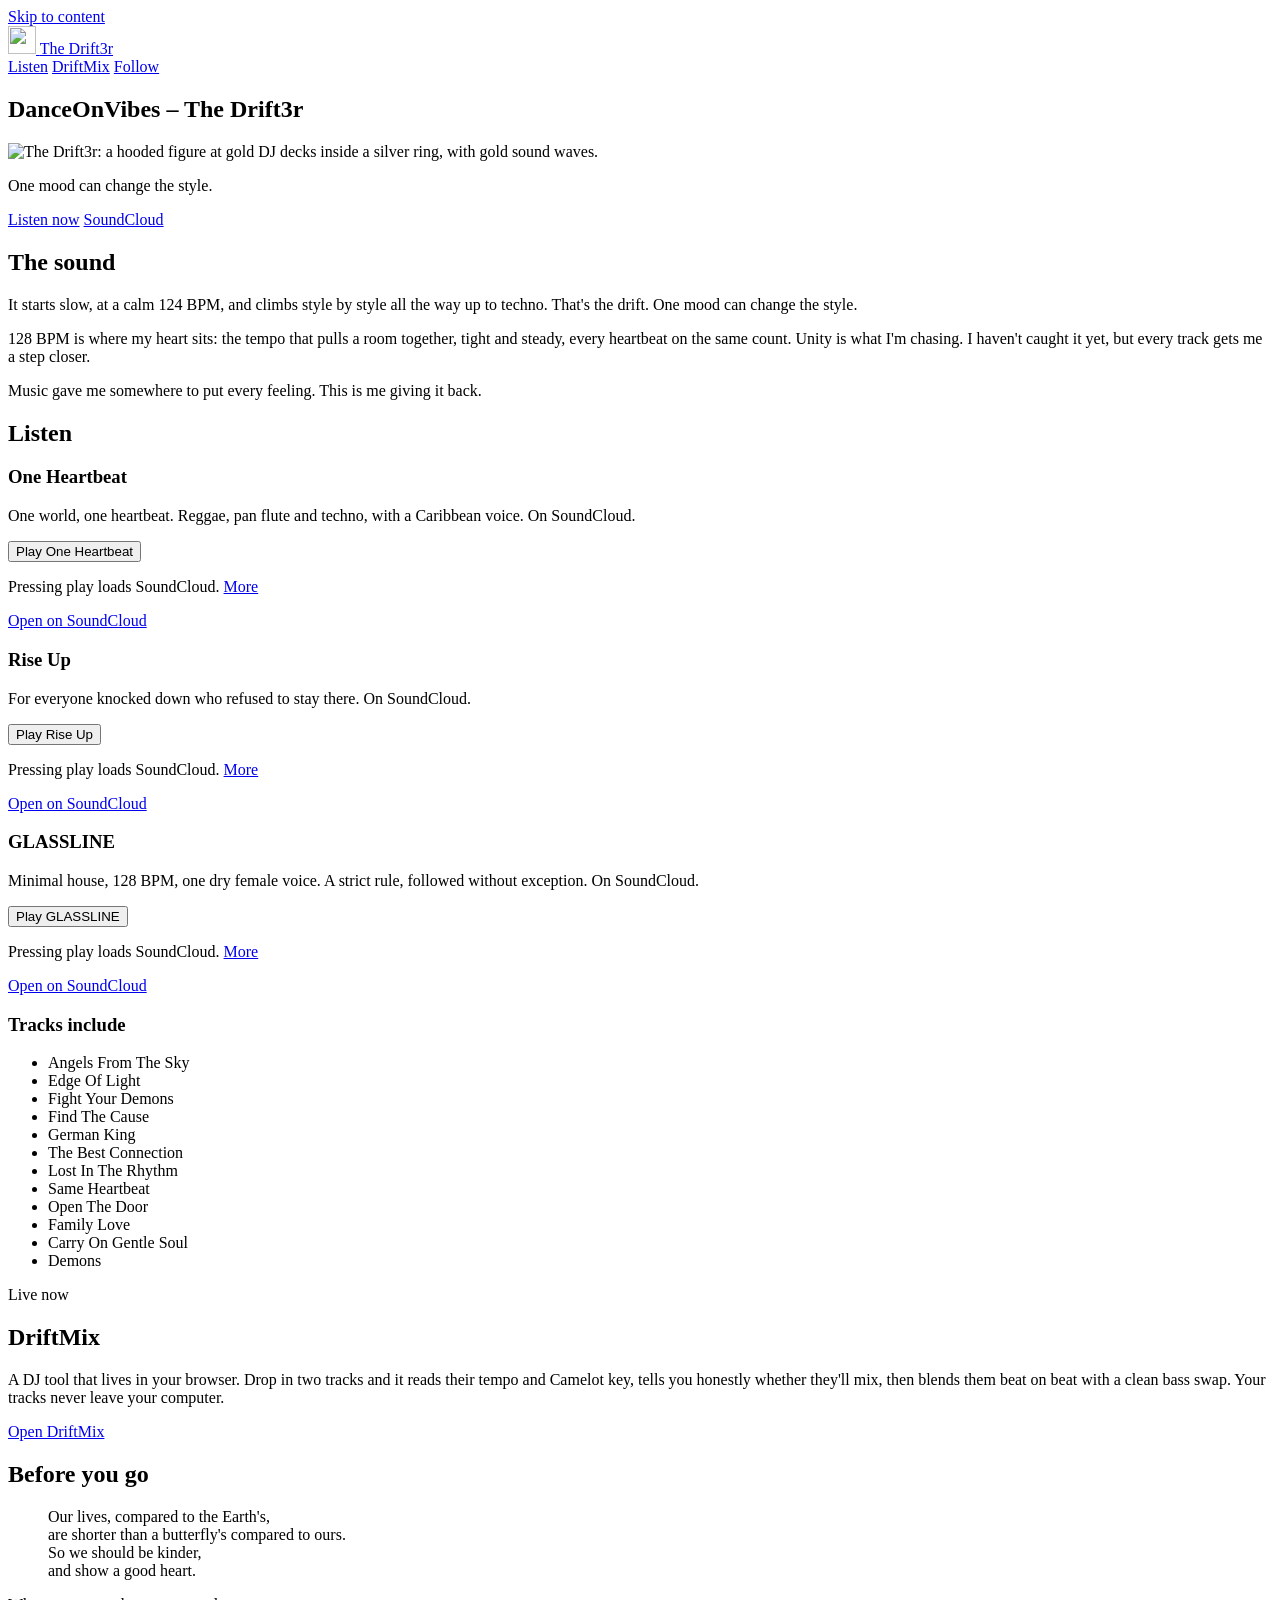
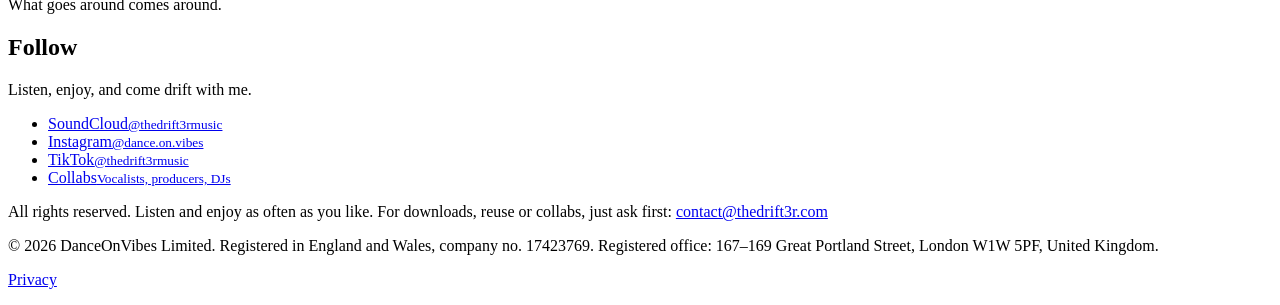
==== public/index.html @ 07abcc1f "Tracks include: Carry On Gentle Soul and Demons Co-Authored-By: Claude Opus 5.5 <noreply@anthropic.c" ====
<!doctype html>
<html lang="en-GB">
<head>
  <meta charset="utf-8">
  <meta name="viewport" content="width=device-width, initial-scale=1">
  <title>The Drift3r · Melodic House &amp; Techno · Creator of DriftMix</title>
  <meta name="description" content="DanceOnVibes – The Drift3r. Music to listen to and enjoy, from a calm 124 BPM all the way up to techno. Home of DriftMix, the DJ tool that lives in your browser.">
  <link rel="canonical" href="https://thedrift3r.com/">
  <meta name="theme-color" content="#050403">

  <!-- How the link looks when shared on WhatsApp, Instagram, etc. -->
  <meta property="og:type" content="website">
  <meta property="og:site_name" content="The Drift3r">
  <meta property="og:title" content="DanceOnVibes – The Drift3r">
  <meta property="og:description" content="Music to listen to and enjoy, from a calm 124 BPM all the way up to techno.">
  <meta property="og:url" content="https://thedrift3r.com/">
  <meta property="og:image" content="https://thedrift3r.com/images/share.jpg">
  <meta property="og:image:width" content="1200">
  <meta property="og:image:height" content="630">
  <meta name="twitter:card" content="summary_large_image">

  <link rel="icon" href="/images/icon-32.png" sizes="32x32" type="image/png">
  <link rel="apple-touch-icon" href="/images/icon-180.png">
  <link rel="stylesheet" href="/css/styles.css">

  <!-- For Google: who The Drift3r is, the genres, the albums and where to follow.
       (Data only: browsers don't run it.) -->
  <script type="application/ld+json">
  {
    "@context": "https://schema.org",
    "@type": "MusicGroup",
    "name": "The Drift3r",
    "alternateName": "DanceOnVibes – The Drift3r",
    "url": "https://thedrift3r.com/",
    "image": "https://thedrift3r.com/images/share.jpg",
    "logo": "https://thedrift3r.com/images/icon-512.png",
    "description": "Music to listen to and enjoy, from a calm 124 BPM all the way up to techno.",
    "genre": ["House", "Minimal house", "Progressive house", "Melodic techno", "Techno"],
    "album": [
      { "@type": "MusicAlbum", "name": "One Heartbeat", "url": "https://soundcloud.com/thedrift3rmusic/sets/one-heartbeat" },
      { "@type": "MusicAlbum", "name": "Rise Up", "url": "https://soundcloud.com/thedrift3rmusic/sets/rise-up" },
      { "@type": "MusicAlbum", "name": "GLASSLINE", "url": "https://soundcloud.com/thedrift3rmusic/sets/glassline" }
    ],
    "sameAs": [
      "https://soundcloud.com/thedrift3rmusic",
      "https://www.instagram.com/dance.on.vibes/",
      "https://www.tiktok.com/@thedrift3rmusic"
    ]
  }
  </script>
  <script src="/js/main.js" defer></script>
</head>
<body>
  <a class="skip" href="#main">Skip to content</a>

  <header class="topbar">
    <a class="brand" href="/" aria-label="The Drift3r, home">
      <img src="/images/icon-32.png" width="28" height="28" alt="">
      <span>The Drift3r</span>
    </a>
    <nav aria-label="Main">
      <a href="#listen">Listen</a>
      <a href="#driftmix">DriftMix</a>
      <a href="#follow">Follow</a>
    </nav>
  </header>

  <main id="main">

    <!-- 1. HERO: the hooded figure. The name is drawn into the picture,
         so the real heading below is hidden visually but read by Google and screen readers. -->
    <section class="hero">
      <h1 class="visually-hidden">DanceOnVibes – The Drift3r</h1>
      <img class="hero-img" src="/images/hero-1200.webp" width="1200" height="1200"
           alt="The Drift3r: a hooded figure at gold DJ decks inside a silver ring, with gold sound waves.">
      <p class="hero-line">One mood can change the style.</p>
      <div class="hero-actions">
        <a class="btn btn-gold" href="#listen">Listen now</a>
        <a class="btn btn-ghost" href="https://soundcloud.com/thedrift3rmusic" rel="noopener" target="_blank">SoundCloud</a>
      </div>
    </section>

    <!-- 2. THE SOUND: Adalbert's own words -->
    <section class="sound wrap" aria-labelledby="sound-title">
      <h2 id="sound-title" class="eyebrow">The sound</h2>
      <p class="big-quote">
        It starts slow, at a calm 124&nbsp;BPM, and climbs style by style all the way up to techno.
        That's the drift. One mood can change the style.
      </p>
      <p class="lead">
        128&nbsp;BPM is where my heart sits: the tempo that pulls a room together, tight and steady,
        every heartbeat on the same count. Unity is what I'm chasing. I haven't caught it yet,
        but every track gets me a step closer.
      </p>
      <p class="lead">
        Music gave me somewhere to put every feeling. This is me giving it back.
      </p>
    </section>

    <!-- 3. LISTEN: players load only when someone presses play (no cookies before that) -->
    <section id="listen" class="listen" aria-labelledby="listen-title">
      <div class="note-banner" role="img" aria-label="A silver music note between gold sound waves."></div>
      <div class="wrap">
        <h2 id="listen-title" class="section-title">Listen</h2>
        <div class="players">

          <article class="player">
            <h3>One Heartbeat</h3>
            <p class="player-sub">One world, one heartbeat. Reggae, pan flute and techno, with a Caribbean voice. On SoundCloud.</p>
            <div class="embed embed-audio has-cover cover-one-heartbeat" data-embed="soundcloud"
                 data-src="https://w.soundcloud.com/player/?url=https%3A//soundcloud.com/thedrift3rmusic/sets/one-heartbeat&amp;color=%23d4a64a&amp;auto_play=true&amp;hide_related=true&amp;show_comments=false&amp;visual=false"
                 data-title="One Heartbeat on SoundCloud">
              <button class="play" type="button">
                <span class="play-icon" aria-hidden="true"></span>
                <span class="visually-hidden">Play One Heartbeat</span>
              </button>
            </div>
            <p class="embed-note">Pressing play loads SoundCloud. <a href="/privacy">More</a></p>
            <a class="out" href="https://soundcloud.com/thedrift3rmusic/sets/one-heartbeat" rel="noopener" target="_blank">Open on SoundCloud</a>
          </article>

          <article class="player">
            <h3>Rise Up</h3>
            <p class="player-sub">For everyone knocked down who refused to stay there. On SoundCloud.</p>
            <div class="embed embed-audio has-cover cover-rise-up" data-embed="soundcloud"
                 data-src="https://w.soundcloud.com/player/?url=https%3A//soundcloud.com/thedrift3rmusic/sets/rise-up&amp;color=%23d4a64a&amp;auto_play=true&amp;hide_related=true&amp;show_comments=false&amp;visual=false"
                 data-title="Rise Up on SoundCloud">
              <button class="play" type="button">
                <span class="play-icon" aria-hidden="true"></span>
                <span class="visually-hidden">Play Rise Up</span>
              </button>
            </div>
            <p class="embed-note">Pressing play loads SoundCloud. <a href="/privacy">More</a></p>
            <a class="out" href="https://soundcloud.com/thedrift3rmusic/sets/rise-up" rel="noopener" target="_blank">Open on SoundCloud</a>
          </article>

          <article class="player">
            <h3>GLASSLINE</h3>
            <p class="player-sub">Minimal house, 128&nbsp;BPM, one dry female voice. A strict rule, followed without exception. On SoundCloud.</p>
            <div class="embed embed-audio has-cover cover-glassline" data-embed="soundcloud"
                 data-src="https://w.soundcloud.com/player/?url=https%3A//soundcloud.com/thedrift3rmusic/sets/glassline&amp;color=%23d4a64a&amp;auto_play=true&amp;hide_related=true&amp;show_comments=false&amp;visual=false"
                 data-title="GLASSLINE on SoundCloud">
              <button class="play" type="button">
                <span class="play-icon" aria-hidden="true"></span>
                <span class="visually-hidden">Play GLASSLINE</span>
              </button>
            </div>
            <p class="embed-note">Pressing play loads SoundCloud. <a href="/privacy">More</a></p>
            <a class="out" href="https://soundcloud.com/thedrift3rmusic/sets/glassline" rel="noopener" target="_blank">Open on SoundCloud</a>
          </article>

        </div>
        <h3 class="tracks-title">Tracks include</h3>
      <ul class="chips">
        <li>Angels From The Sky</li>
        <li>Edge Of Light</li>
        <li>Fight Your Demons</li>
        <li>Find The Cause</li>
        <li>German King</li>
        <li>The Best Connection</li>
        <li>Lost In The Rhythm</li>
        <li>Same Heartbeat</li>
        <li>Open The Door</li>
        <li>Family Love</li>
        <li>Carry On Gentle Soul</li>
        <li>Demons</li>
        </ul>
      </div>
    </section>

    <!-- 4. DRIFTMIX: live at driftmix.app -->
    <section id="driftmix" class="driftmix" aria-labelledby="driftmix-title">
      <div class="wrap">
        <p class="eyebrow">Live now</p>
        <h2 id="driftmix-title" class="section-title">DriftMix</h2>
        <p class="lead">
          A DJ tool that lives in your browser. Drop in two tracks and it reads their tempo and
          Camelot key, tells you honestly whether they'll mix, then blends them beat on beat with a clean
          bass swap. Your tracks never leave your computer.
        </p>
        <p class="driftmix-actions">
          <a class="btn btn-gold" href="https://driftmix.app" rel="noopener" target="_blank">Open DriftMix</a>
        </p>
      </div>
    </section>

    <!-- 5. BEFORE YOU GO: the message people leave with (from his lyrics) -->
    <section class="message wrap" aria-labelledby="message-title">
      <h2 id="message-title" class="eyebrow">Before you go</h2>
      <blockquote class="big-quote">
        <p>Our lives, compared to the Earth's,<br>
        are shorter than a butterfly's compared to ours.<br>
        So we should be kinder,<br>
        and show a good heart.</p>
      </blockquote>
      <p class="motto">What goes around comes around.</p>
    </section>

    <!-- 6. FOLLOW -->
    <section id="follow" class="follow wrap" aria-labelledby="follow-title">
      <h2 id="follow-title" class="section-title">Follow</h2>
      <p class="muted">Listen, enjoy, and come drift with me.</p>
      <ul class="follow-links">
        <li><a href="https://soundcloud.com/thedrift3rmusic" rel="noopener" target="_blank"><span>SoundCloud</span><small>@thedrift3rmusic</small></a></li>
        <li><a href="https://www.instagram.com/dance.on.vibes/" rel="noopener" target="_blank"><span>Instagram</span><small>@dance.on.vibes</small></a></li>
        <li><a href="https://www.tiktok.com/@thedrift3rmusic" rel="noopener" target="_blank"><span>TikTok</span><small>@thedrift3rmusic</small></a></li>
        <li><a href="mailto:contact@thedrift3r.com?subject=Collab"><span>Collabs</span><small>Vocalists, producers, DJs</small></a></li>
      </ul>
    </section>

  </main>

  <!-- 7. FOOTER: details a UK limited company's website must show -->
  <footer class="footer">
    <div class="wrap">
      <p class="rights">All rights reserved. Listen and enjoy as often as you like. For downloads, reuse or collabs, just ask first: <a href="mailto:contact@thedrift3r.com">contact@thedrift3r.com</a></p>
      <p>
        © <span data-year>2026</span> DanceOnVibes Limited. Registered in England and Wales, company no.&nbsp;17423769.
        Registered office: 167–169 Great Portland Street, London W1W 5PF, United Kingdom.
      </p>
      <p><a href="/privacy">Privacy</a></p>
    </div>
  </footer>
</body>
</html>
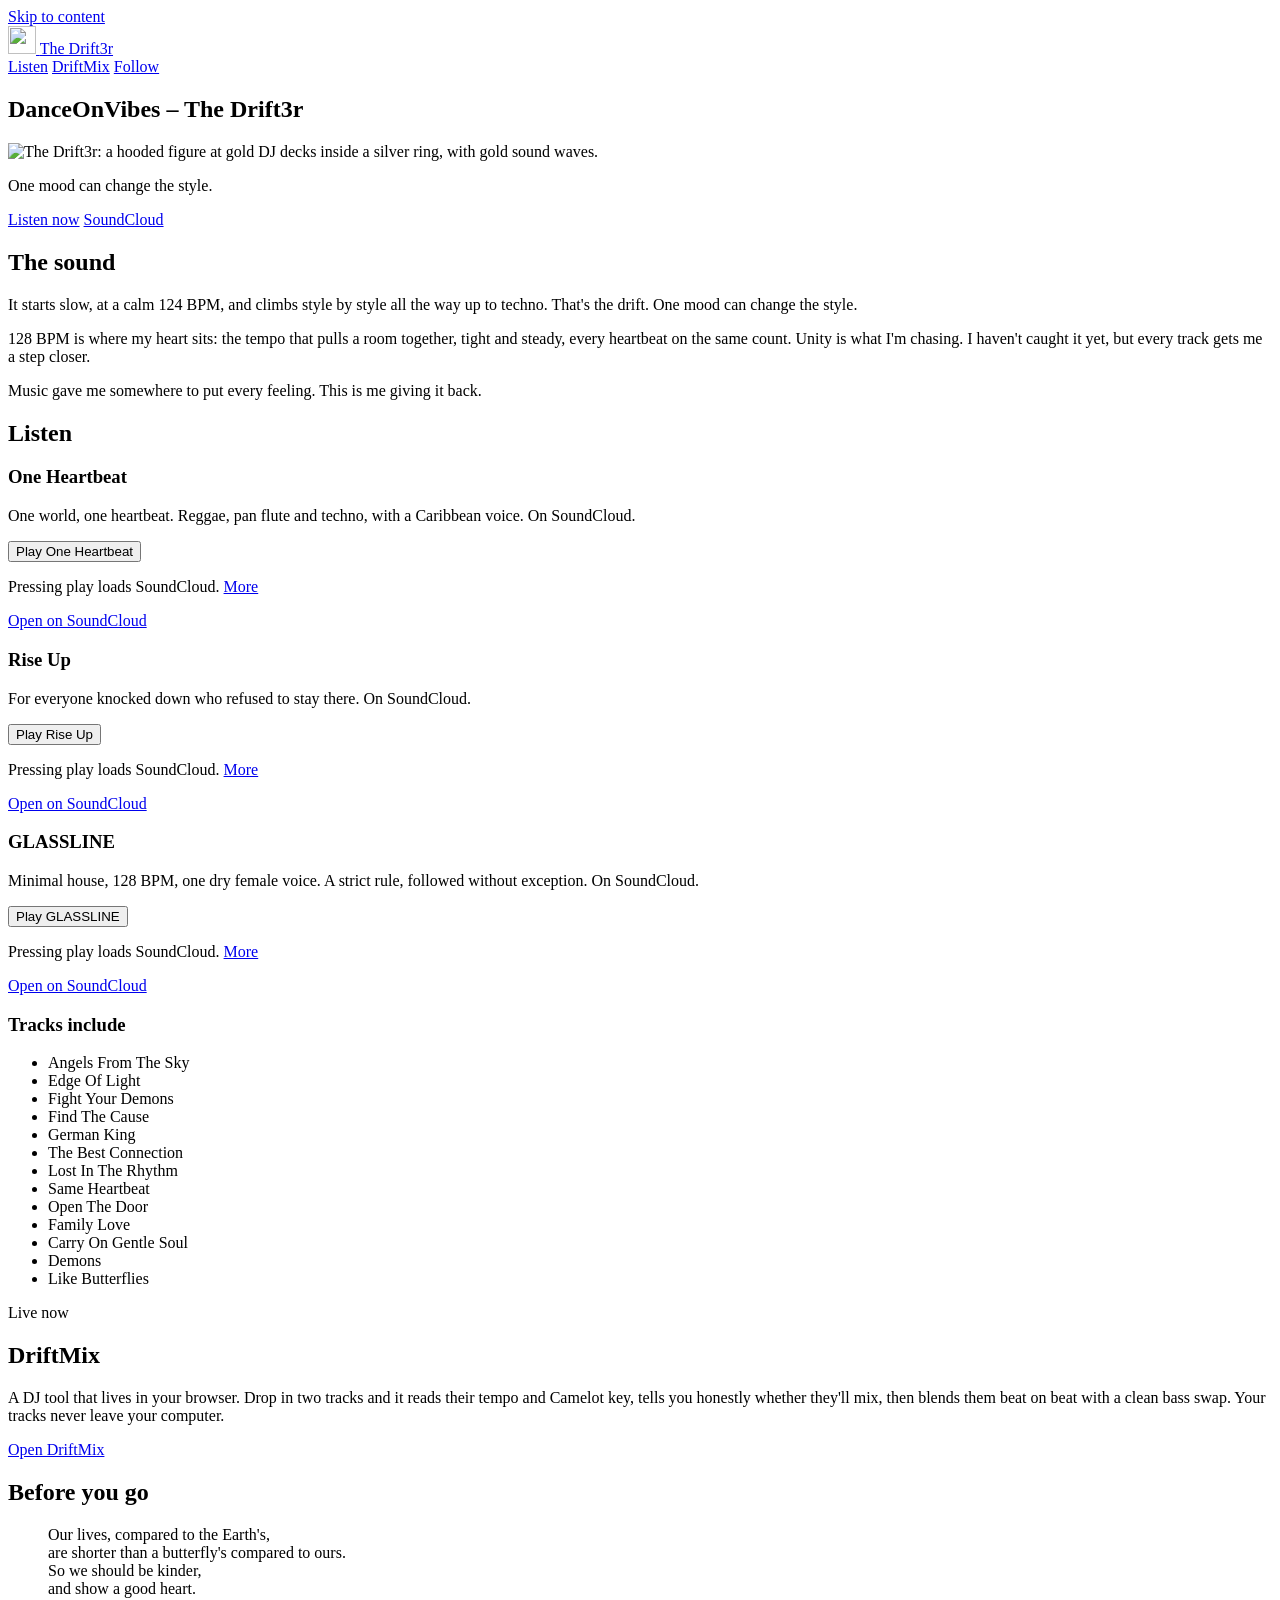
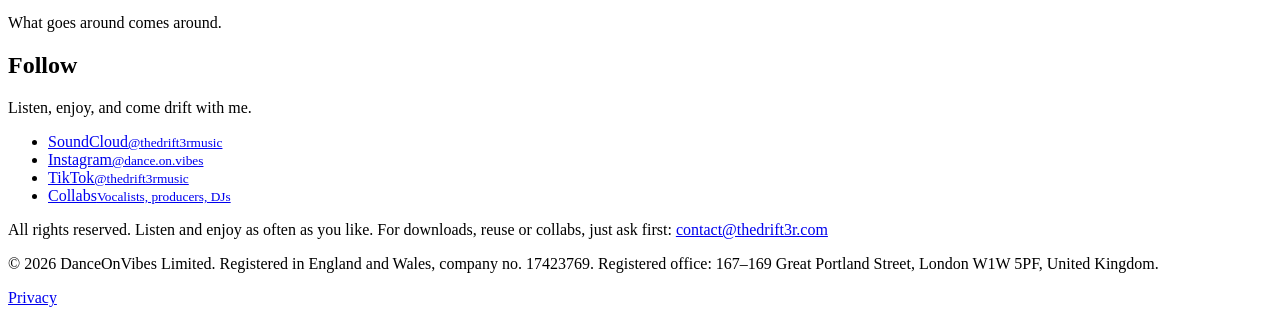
==== commit 90c3fe0f: "Tracks include: Like Butterflies Co-Authored-By: Claude Opus 5.5 <noreply@anthropic.com> Claude-Sess" ====
--- a/public/index.html
+++ b/public/index.html
@@ -164,6 +164,7 @@
         <li>Family Love</li>
         <li>Carry On Gentle Soul</li>
         <li>Demons</li>
+        <li>Like Butterflies</li>
         </ul>
       </div>
     </section>
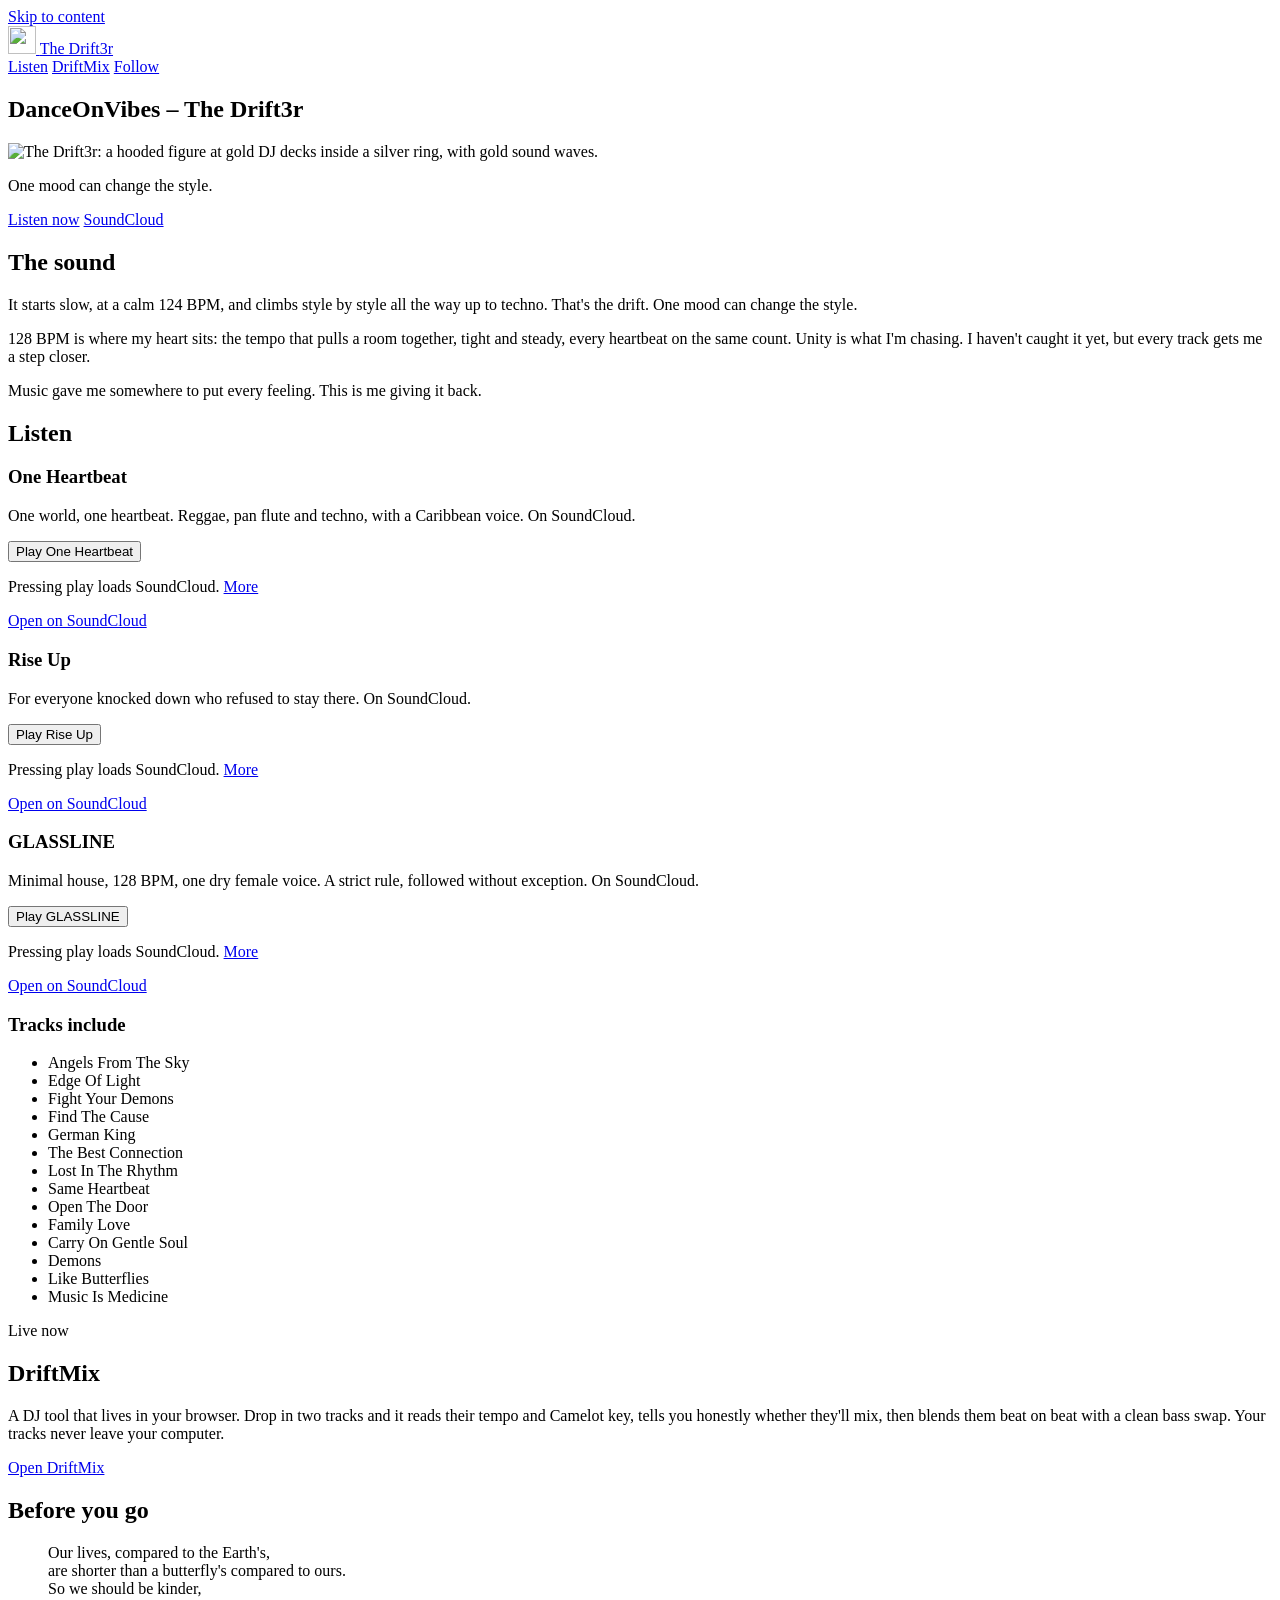
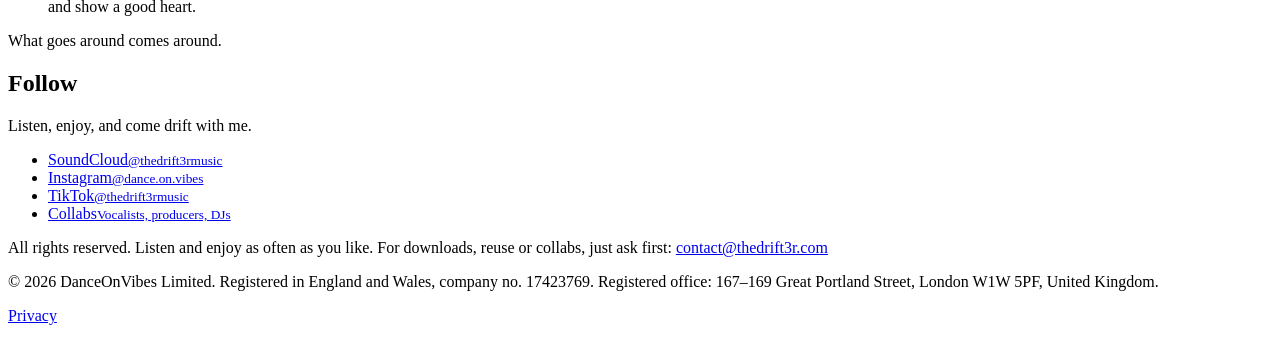
==== commit 8d55fc44: "Tracks include: Music Is Medicine Co-Authored-By: Claude Opus 5.5 <noreply@anthropic.com> Claude-Ses" ====
--- a/public/index.html
+++ b/public/index.html
@@ -165,6 +165,7 @@
         <li>Carry On Gentle Soul</li>
         <li>Demons</li>
         <li>Like Butterflies</li>
+        <li>Music Is Medicine</li>
         </ul>
       </div>
     </section>
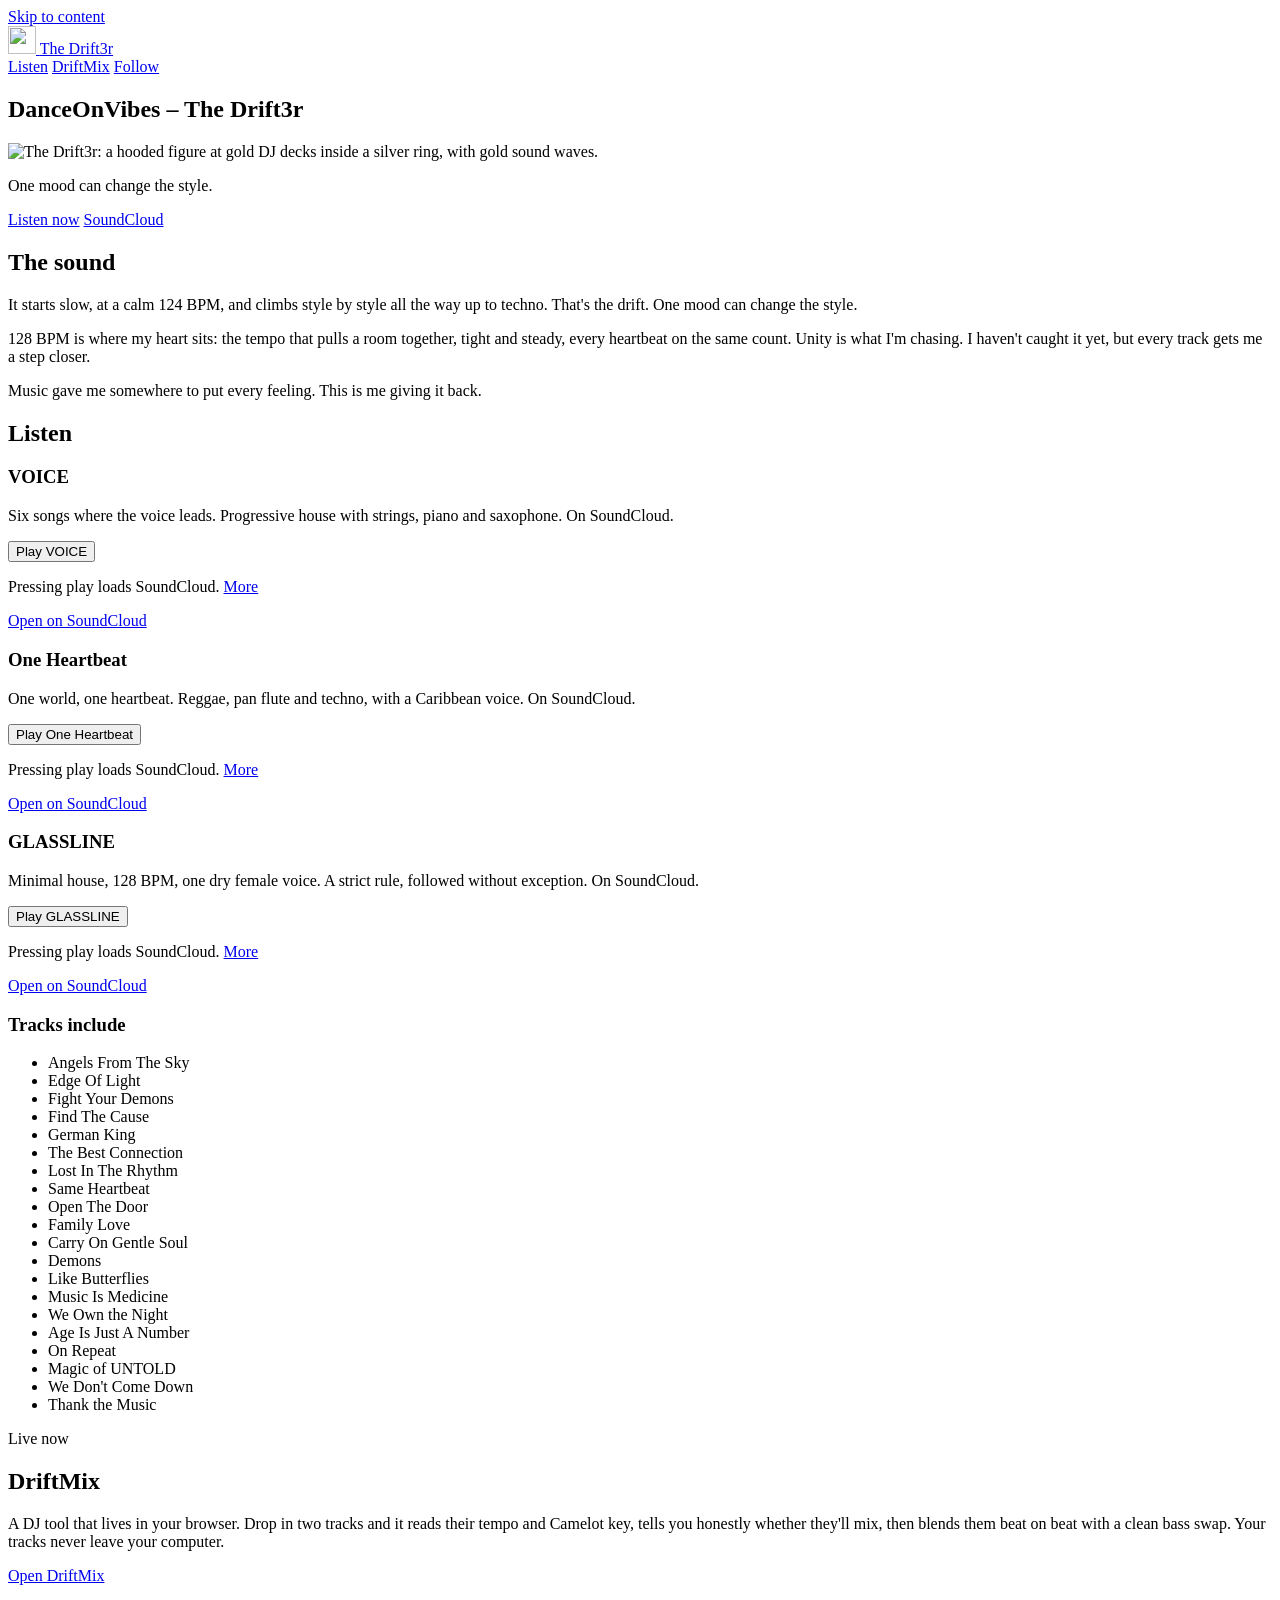
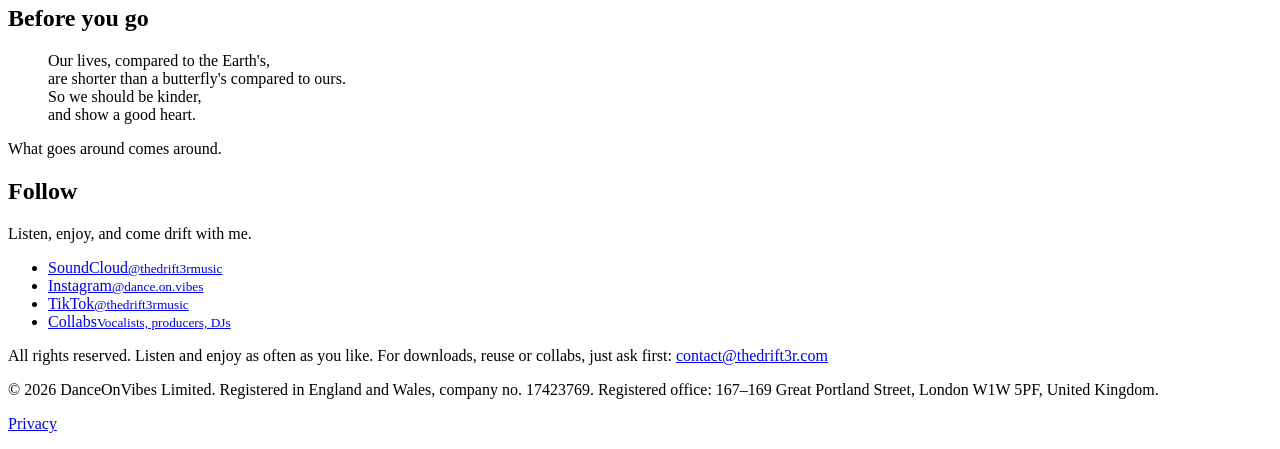
==== commit 32594db6: "VOICE first in Listen; Rise Up player removed VOICE (six tracks) is the first album under Listen, wi" ====
--- a/public/index.html
+++ b/public/index.html
@@ -37,8 +37,8 @@
     "description": "Music to listen to and enjoy, from a calm 124 BPM all the way up to techno.",
     "genre": ["House", "Minimal house", "Progressive house", "Melodic techno", "Techno"],
     "album": [
+      { "@type": "MusicAlbum", "name": "VOICE", "url": "https://soundcloud.com/thedrift3rmusic/sets/voice" },
       { "@type": "MusicAlbum", "name": "One Heartbeat", "url": "https://soundcloud.com/thedrift3rmusic/sets/one-heartbeat" },
-      { "@type": "MusicAlbum", "name": "Rise Up", "url": "https://soundcloud.com/thedrift3rmusic/sets/rise-up" },
       { "@type": "MusicAlbum", "name": "GLASSLINE", "url": "https://soundcloud.com/thedrift3rmusic/sets/glassline" }
     ],
     "sameAs": [
@@ -105,6 +105,21 @@
         <div class="players">
 
           <article class="player">
+            <h3>VOICE</h3>
+            <p class="player-sub">Six songs where the voice leads. Progressive house with strings, piano and saxophone. On SoundCloud.</p>
+            <div class="embed embed-audio has-cover cover-voice" data-embed="soundcloud"
+                 data-src="https://w.soundcloud.com/player/?url=https%3A//soundcloud.com/thedrift3rmusic/sets/voice&amp;color=%23d4a64a&amp;auto_play=true&amp;hide_related=true&amp;show_comments=false&amp;visual=false"
+                 data-title="VOICE on SoundCloud">
+              <button class="play" type="button">
+                <span class="play-icon" aria-hidden="true"></span>
+                <span class="visually-hidden">Play VOICE</span>
+              </button>
+            </div>
+            <p class="embed-note">Pressing play loads SoundCloud. <a href="/privacy">More</a></p>
+            <a class="out" href="https://soundcloud.com/thedrift3rmusic/sets/voice" rel="noopener" target="_blank">Open on SoundCloud</a>
+          </article>
+
+          <article class="player">
             <h3>One Heartbeat</h3>
             <p class="player-sub">One world, one heartbeat. Reggae, pan flute and techno, with a Caribbean voice. On SoundCloud.</p>
             <div class="embed embed-audio has-cover cover-one-heartbeat" data-embed="soundcloud"
@@ -117,21 +132,6 @@
             </div>
             <p class="embed-note">Pressing play loads SoundCloud. <a href="/privacy">More</a></p>
             <a class="out" href="https://soundcloud.com/thedrift3rmusic/sets/one-heartbeat" rel="noopener" target="_blank">Open on SoundCloud</a>
-          </article>
-
-          <article class="player">
-            <h3>Rise Up</h3>
-            <p class="player-sub">For everyone knocked down who refused to stay there. On SoundCloud.</p>
-            <div class="embed embed-audio has-cover cover-rise-up" data-embed="soundcloud"
-                 data-src="https://w.soundcloud.com/player/?url=https%3A//soundcloud.com/thedrift3rmusic/sets/rise-up&amp;color=%23d4a64a&amp;auto_play=true&amp;hide_related=true&amp;show_comments=false&amp;visual=false"
-                 data-title="Rise Up on SoundCloud">
-              <button class="play" type="button">
-                <span class="play-icon" aria-hidden="true"></span>
-                <span class="visually-hidden">Play Rise Up</span>
-              </button>
-            </div>
-            <p class="embed-note">Pressing play loads SoundCloud. <a href="/privacy">More</a></p>
-            <a class="out" href="https://soundcloud.com/thedrift3rmusic/sets/rise-up" rel="noopener" target="_blank">Open on SoundCloud</a>
           </article>
 
           <article class="player">
@@ -166,6 +166,12 @@
         <li>Demons</li>
         <li>Like Butterflies</li>
         <li>Music Is Medicine</li>
+        <li>We Own the Night</li>
+        <li>Age Is Just A Number</li>
+        <li>On Repeat</li>
+        <li>Magic of UNTOLD</li>
+        <li>We Don't Come Down</li>
+        <li>Thank the Music</li>
         </ul>
       </div>
     </section>
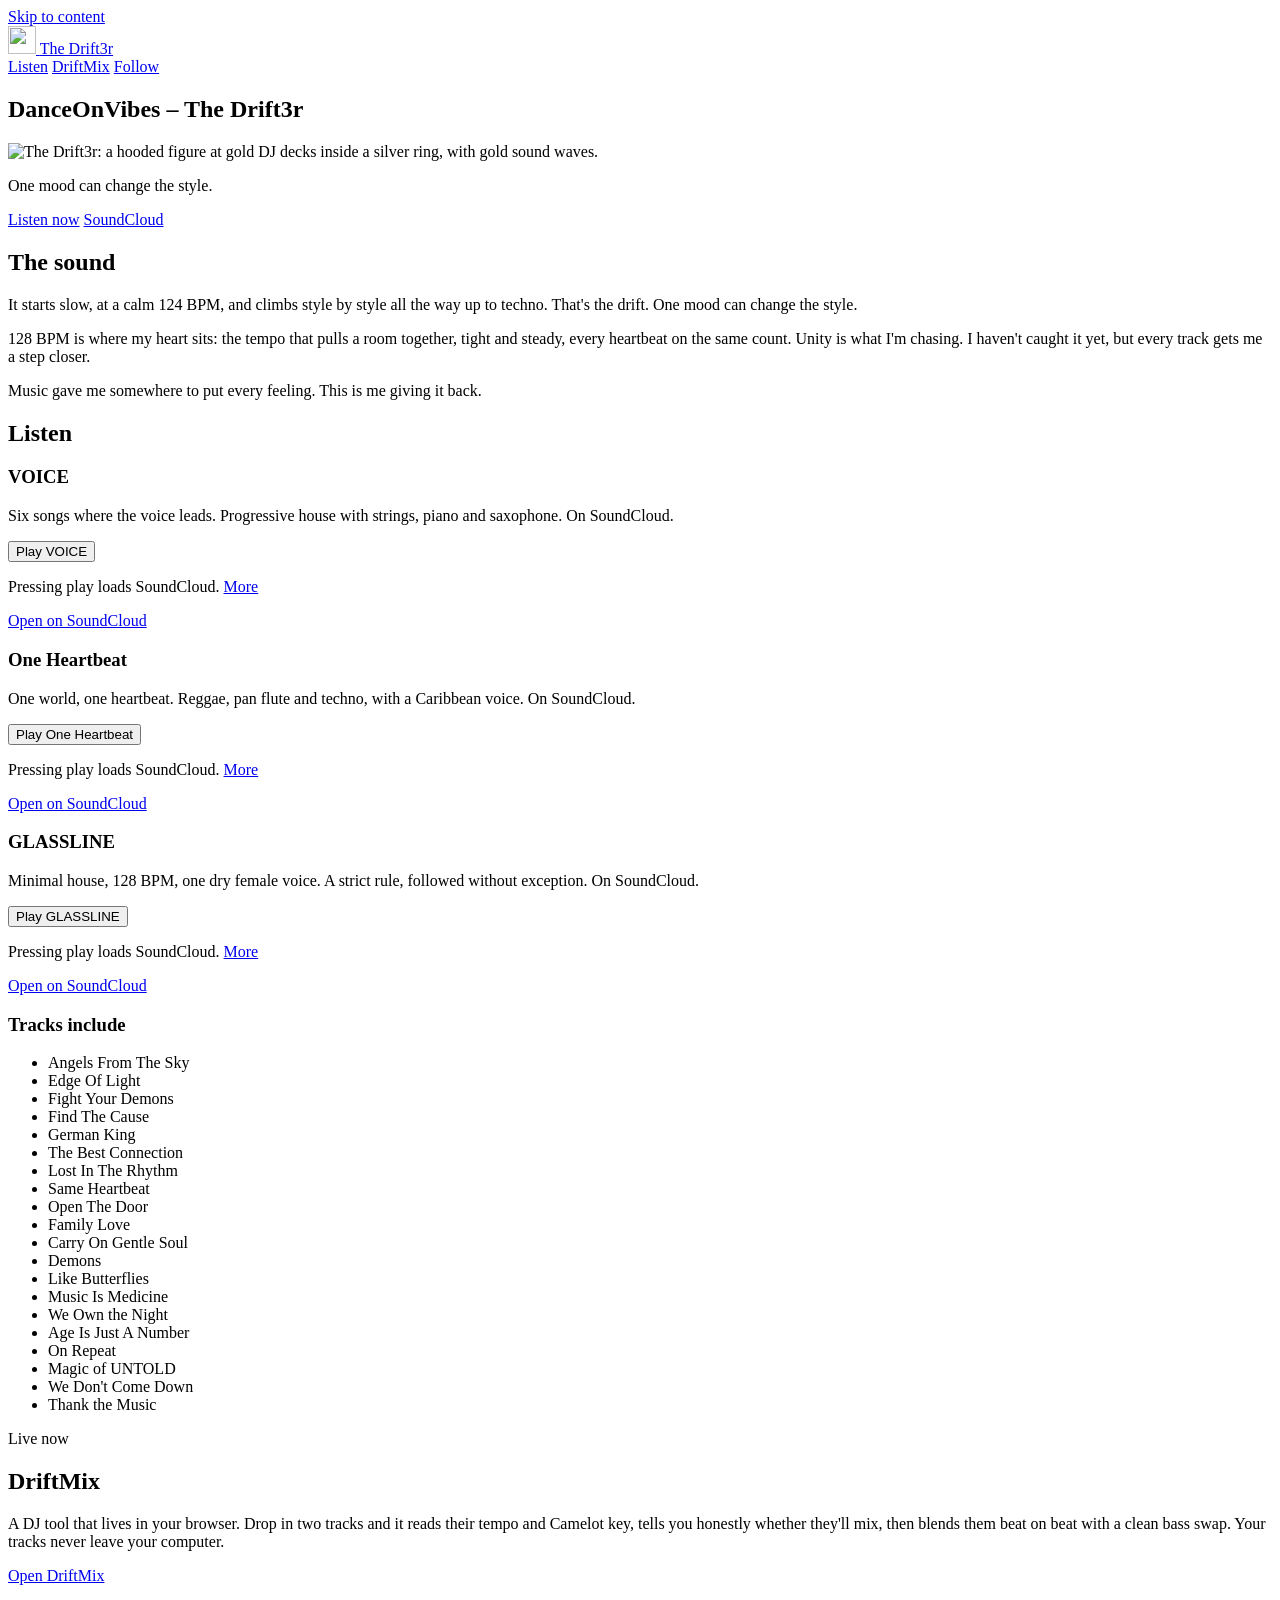
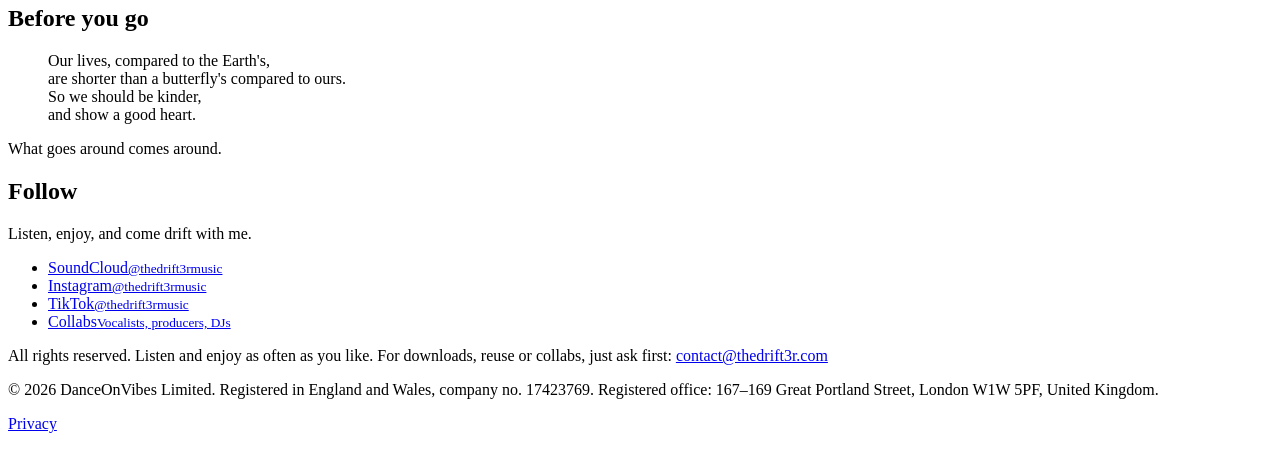
==== commit a9cf3737: "Instagram: point to @thedrift3rmusic (renamed from @dance.on.vibes) Co-Authored-By: Claude Opus 5.5 " ====
--- a/public/index.html
+++ b/public/index.html
@@ -43,7 +43,7 @@
     ],
     "sameAs": [
       "https://soundcloud.com/thedrift3rmusic",
-      "https://www.instagram.com/dance.on.vibes/",
+      "https://www.instagram.com/thedrift3rmusic/",
       "https://www.tiktok.com/@thedrift3rmusic"
     ]
   }
@@ -210,7 +210,7 @@
       <p class="muted">Listen, enjoy, and come drift with me.</p>
       <ul class="follow-links">
         <li><a href="https://soundcloud.com/thedrift3rmusic" rel="noopener" target="_blank"><span>SoundCloud</span><small>@thedrift3rmusic</small></a></li>
-        <li><a href="https://www.instagram.com/dance.on.vibes/" rel="noopener" target="_blank"><span>Instagram</span><small>@dance.on.vibes</small></a></li>
+        <li><a href="https://www.instagram.com/thedrift3rmusic/" rel="noopener" target="_blank"><span>Instagram</span><small>@thedrift3rmusic</small></a></li>
         <li><a href="https://www.tiktok.com/@thedrift3rmusic" rel="noopener" target="_blank"><span>TikTok</span><small>@thedrift3rmusic</small></a></li>
         <li><a href="mailto:contact@thedrift3r.com?subject=Collab"><span>Collabs</span><small>Vocalists, producers, DJs</small></a></li>
       </ul>
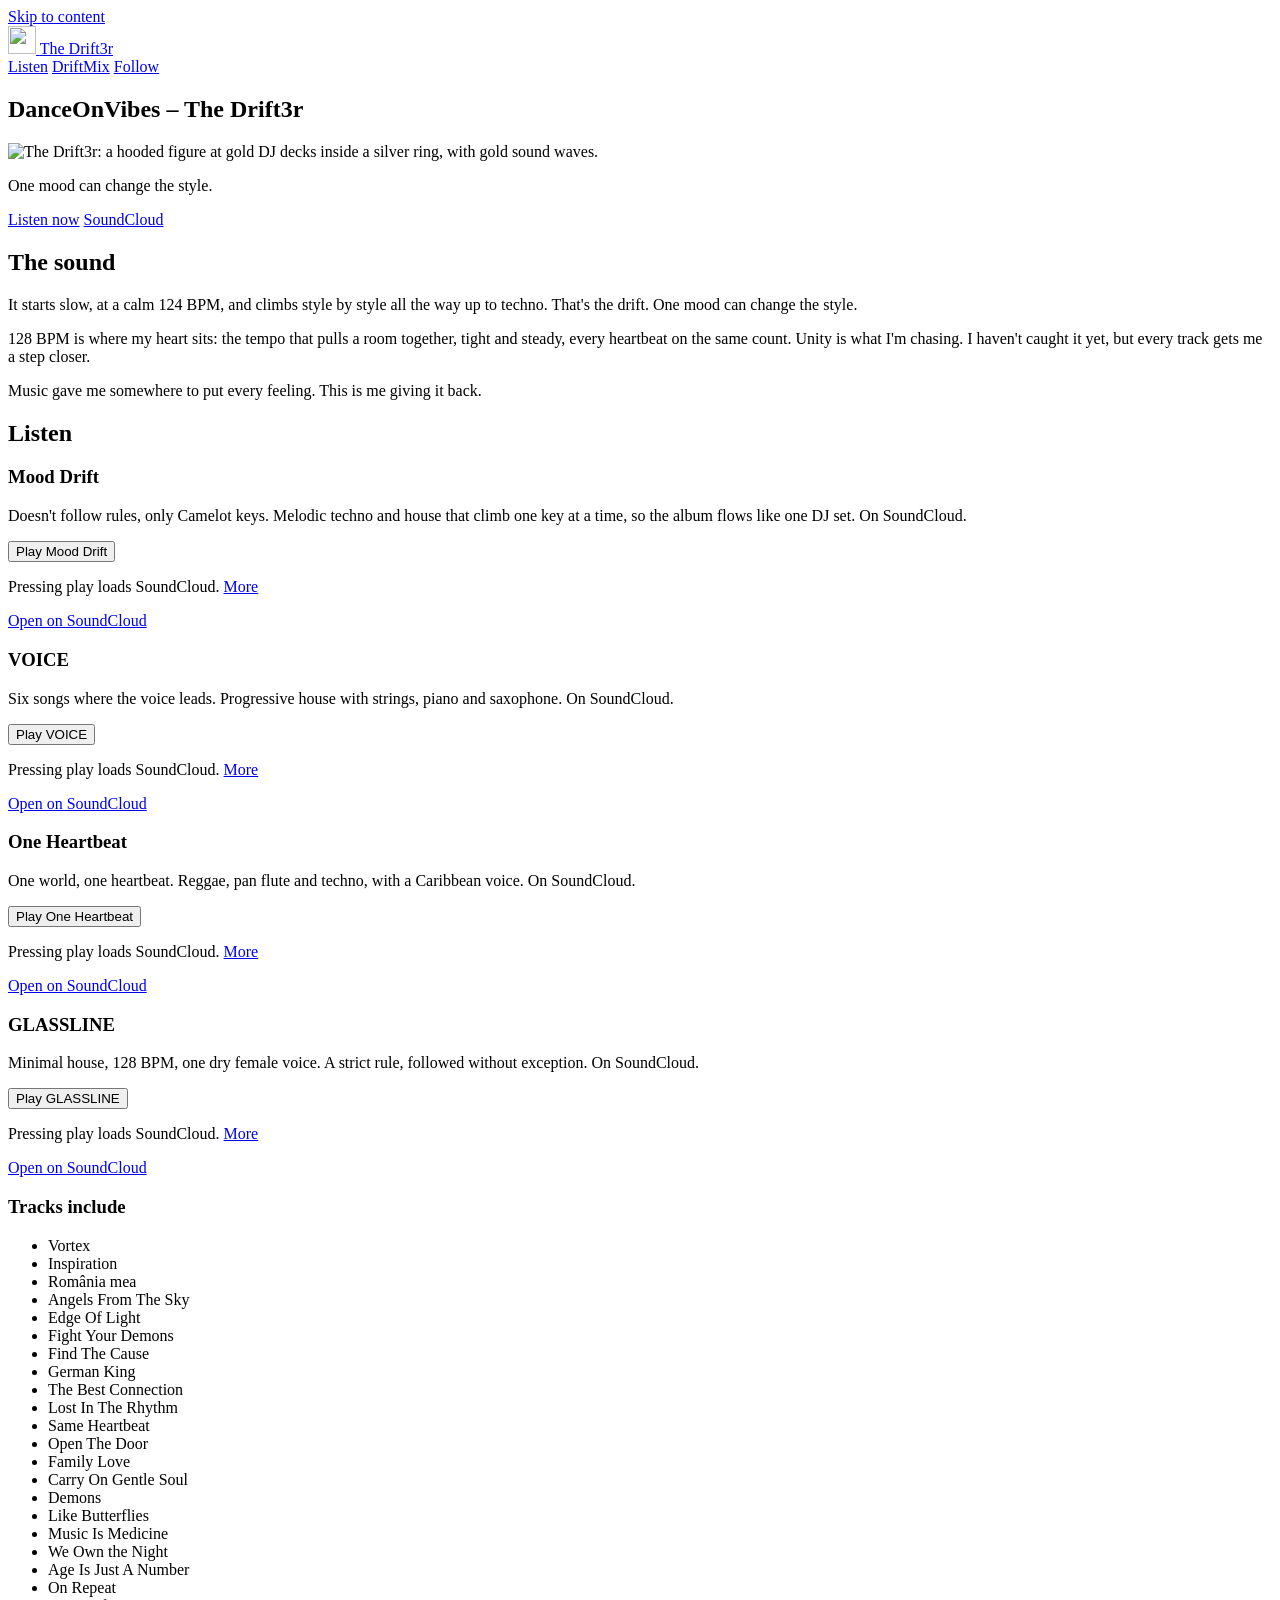
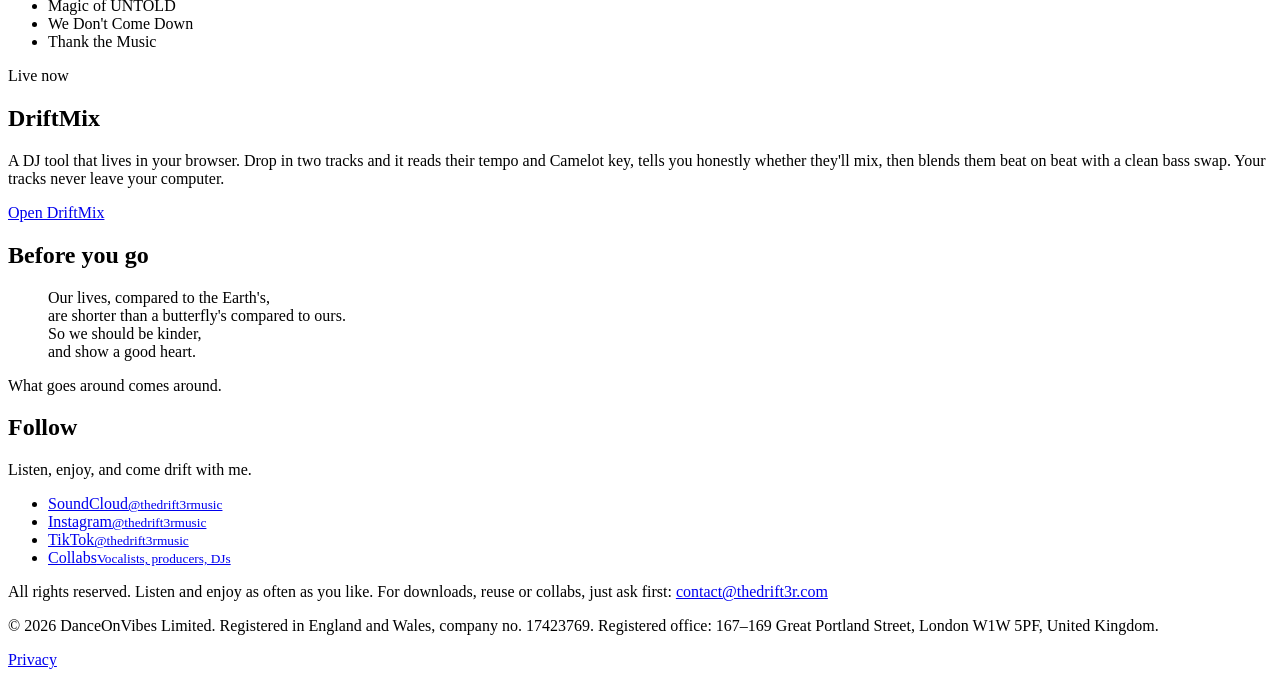
==== commit 4675a25a: "Add Mood Drift as the first album on the Listen section Co-Authored-By: Claude Opus 5.5 <noreply@ant" ====
--- a/public/index.html
+++ b/public/index.html
@@ -37,6 +37,7 @@
     "description": "Music to listen to and enjoy, from a calm 124 BPM all the way up to techno.",
     "genre": ["House", "Minimal house", "Progressive house", "Melodic techno", "Techno"],
     "album": [
+      { "@type": "MusicAlbum", "name": "Mood Drift", "url": "https://soundcloud.com/thedrift3rmusic/sets/mood-drift" },
       { "@type": "MusicAlbum", "name": "VOICE", "url": "https://soundcloud.com/thedrift3rmusic/sets/voice" },
       { "@type": "MusicAlbum", "name": "One Heartbeat", "url": "https://soundcloud.com/thedrift3rmusic/sets/one-heartbeat" },
       { "@type": "MusicAlbum", "name": "GLASSLINE", "url": "https://soundcloud.com/thedrift3rmusic/sets/glassline" }
@@ -105,6 +106,21 @@
         <div class="players">
 
           <article class="player">
+            <h3>Mood Drift</h3>
+            <p class="player-sub">Doesn't follow rules, only Camelot keys. Melodic techno and house that climb one key at a time, so the album flows like one DJ set. On SoundCloud.</p>
+            <div class="embed embed-audio has-cover cover-mood-drift" data-embed="soundcloud"
+                 data-src="https://w.soundcloud.com/player/?url=https%3A//soundcloud.com/thedrift3rmusic/sets/mood-drift&amp;color=%23d4a64a&amp;auto_play=true&amp;hide_related=true&amp;show_comments=false&amp;visual=false"
+                 data-title="Mood Drift on SoundCloud">
+              <button class="play" type="button">
+                <span class="play-icon" aria-hidden="true"></span>
+                <span class="visually-hidden">Play Mood Drift</span>
+              </button>
+            </div>
+            <p class="embed-note">Pressing play loads SoundCloud. <a href="/privacy">More</a></p>
+            <a class="out" href="https://soundcloud.com/thedrift3rmusic/sets/mood-drift" rel="noopener" target="_blank">Open on SoundCloud</a>
+          </article>
+
+          <article class="player">
             <h3>VOICE</h3>
             <p class="player-sub">Six songs where the voice leads. Progressive house with strings, piano and saxophone. On SoundCloud.</p>
             <div class="embed embed-audio has-cover cover-voice" data-embed="soundcloud"
@@ -152,6 +168,9 @@
         </div>
         <h3 class="tracks-title">Tracks include</h3>
       <ul class="chips">
+        <li>Vortex</li>
+        <li>Inspiration</li>
+        <li>România mea</li>
         <li>Angels From The Sky</li>
         <li>Edge Of Light</li>
         <li>Fight Your Demons</li>
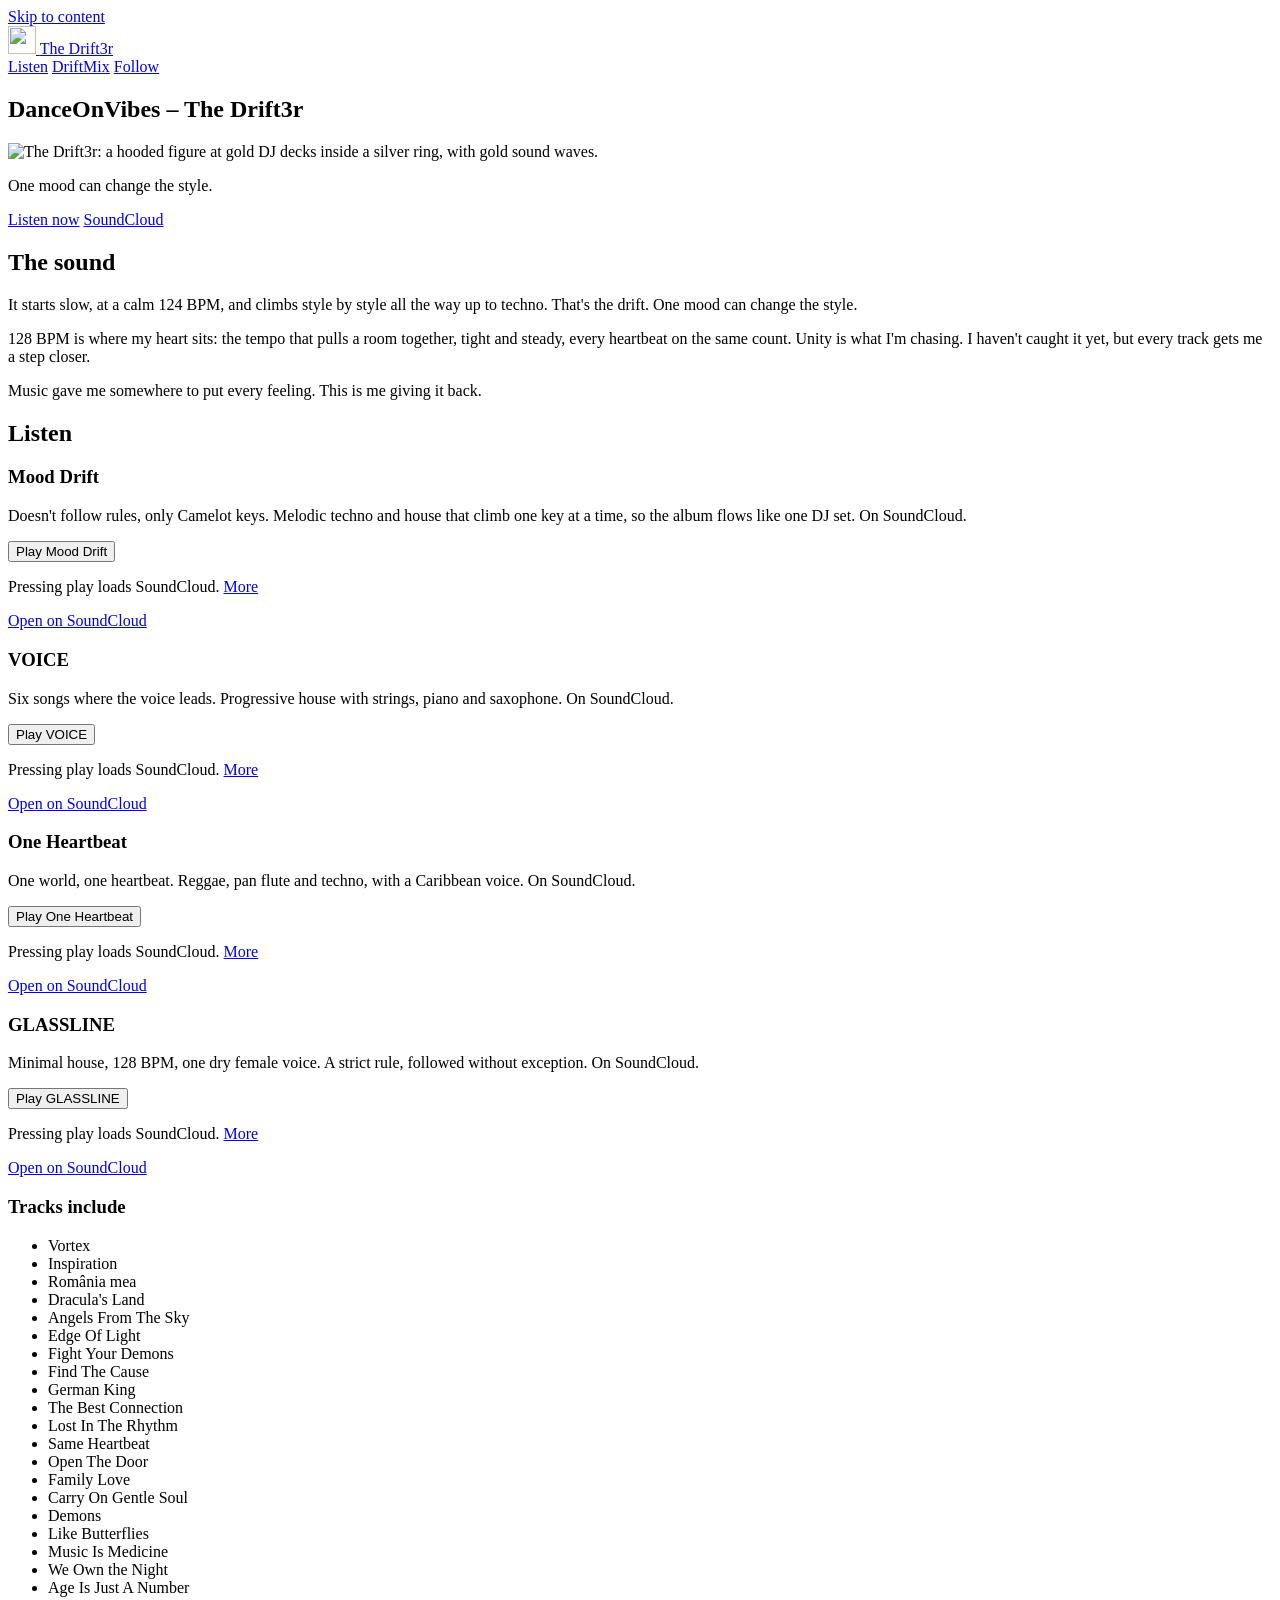
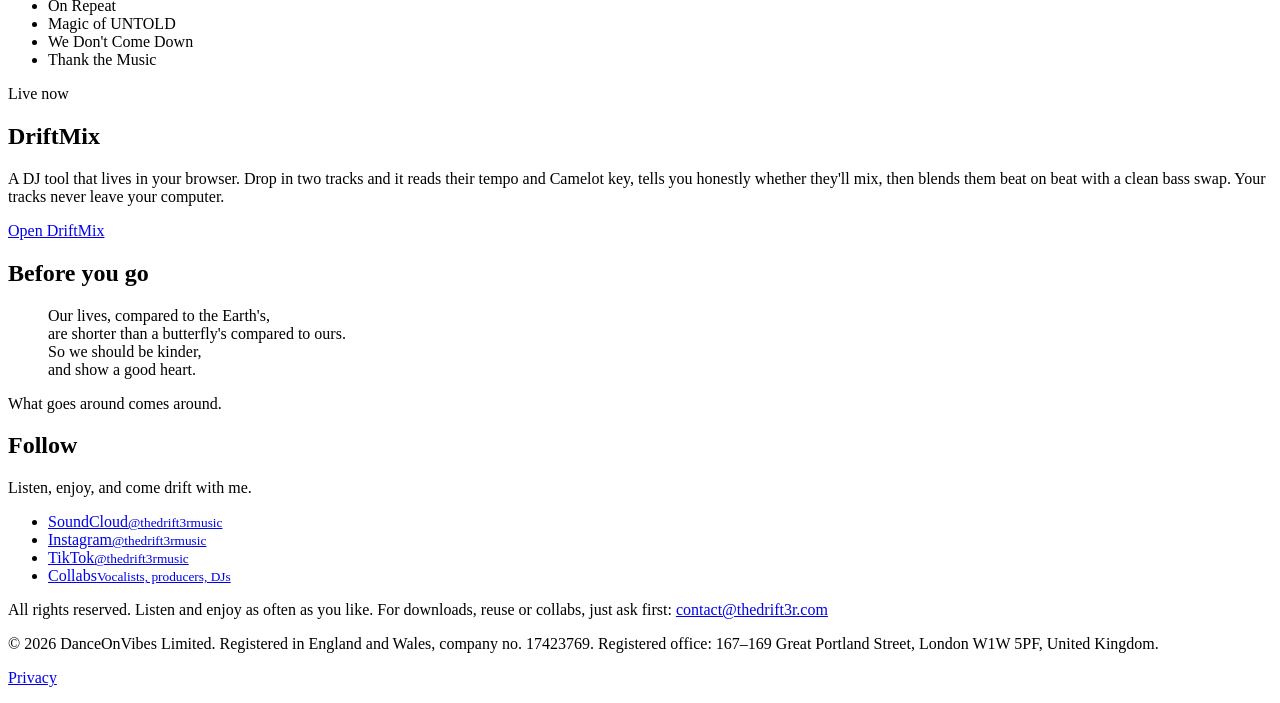
==== commit 59d9ad7a: "Mood Drift: track 5 is Dracula's Land (8A) on the album card Co-Authored-By: Claude Opus 5.5 <norepl" ====
--- a/public/index.html
+++ b/public/index.html
@@ -171,6 +171,7 @@
         <li>Vortex</li>
         <li>Inspiration</li>
         <li>România mea</li>
+        <li>Dracula's Land</li>
         <li>Angels From The Sky</li>
         <li>Edge Of Light</li>
         <li>Fight Your Demons</li>
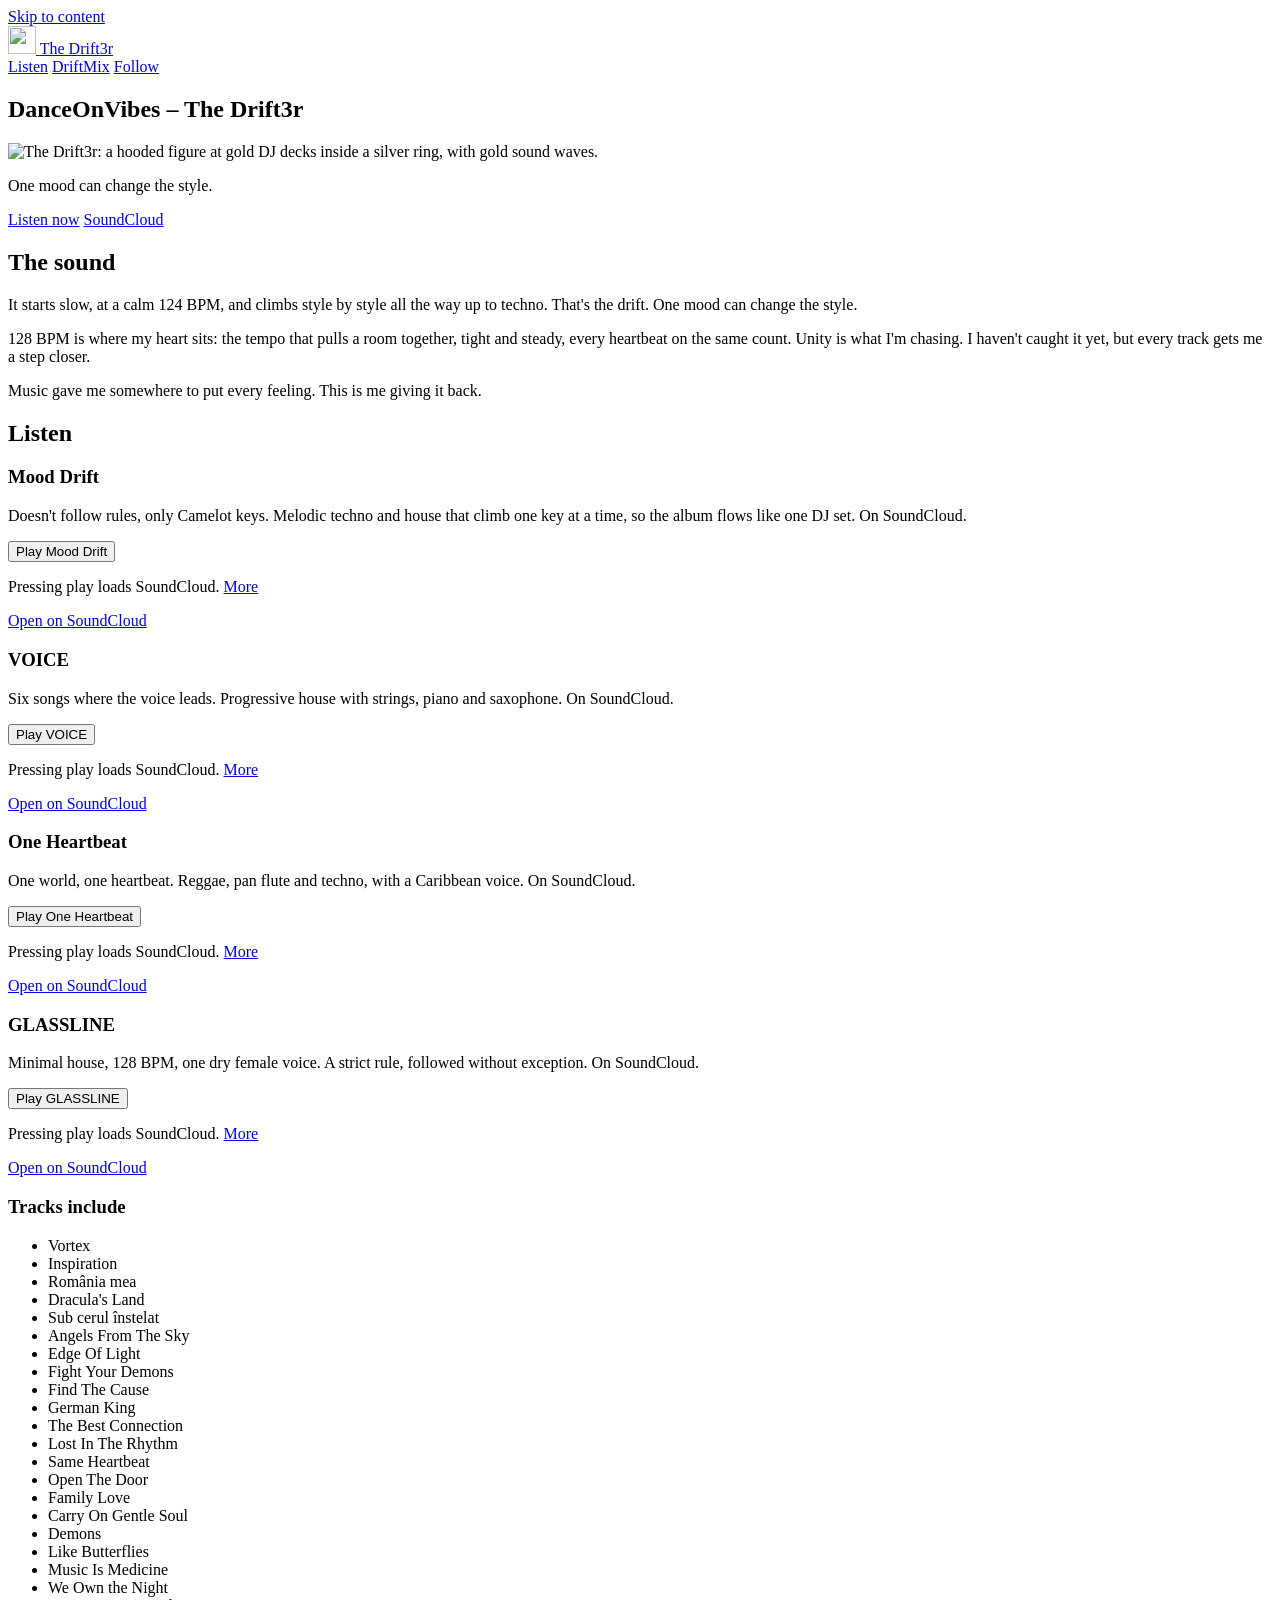
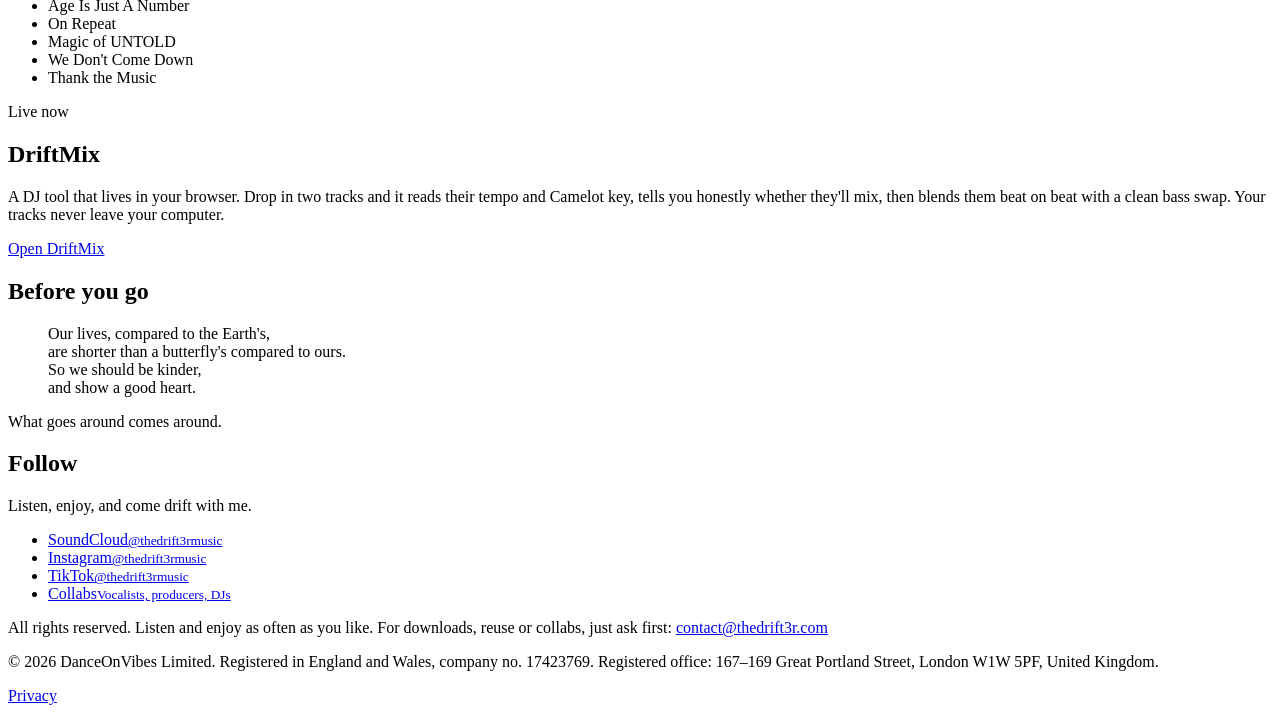
==== commit 28449dbd: "Mood Drift: track 6 is Sub cerul înstelat (9A) on the album card - Album cover now shows the 06 step" ====
--- a/public/index.html
+++ b/public/index.html
@@ -172,6 +172,7 @@
         <li>Inspiration</li>
         <li>România mea</li>
         <li>Dracula's Land</li>
+        <li>Sub cerul înstelat</li>
         <li>Angels From The Sky</li>
         <li>Edge Of Light</li>
         <li>Fight Your Demons</li>
